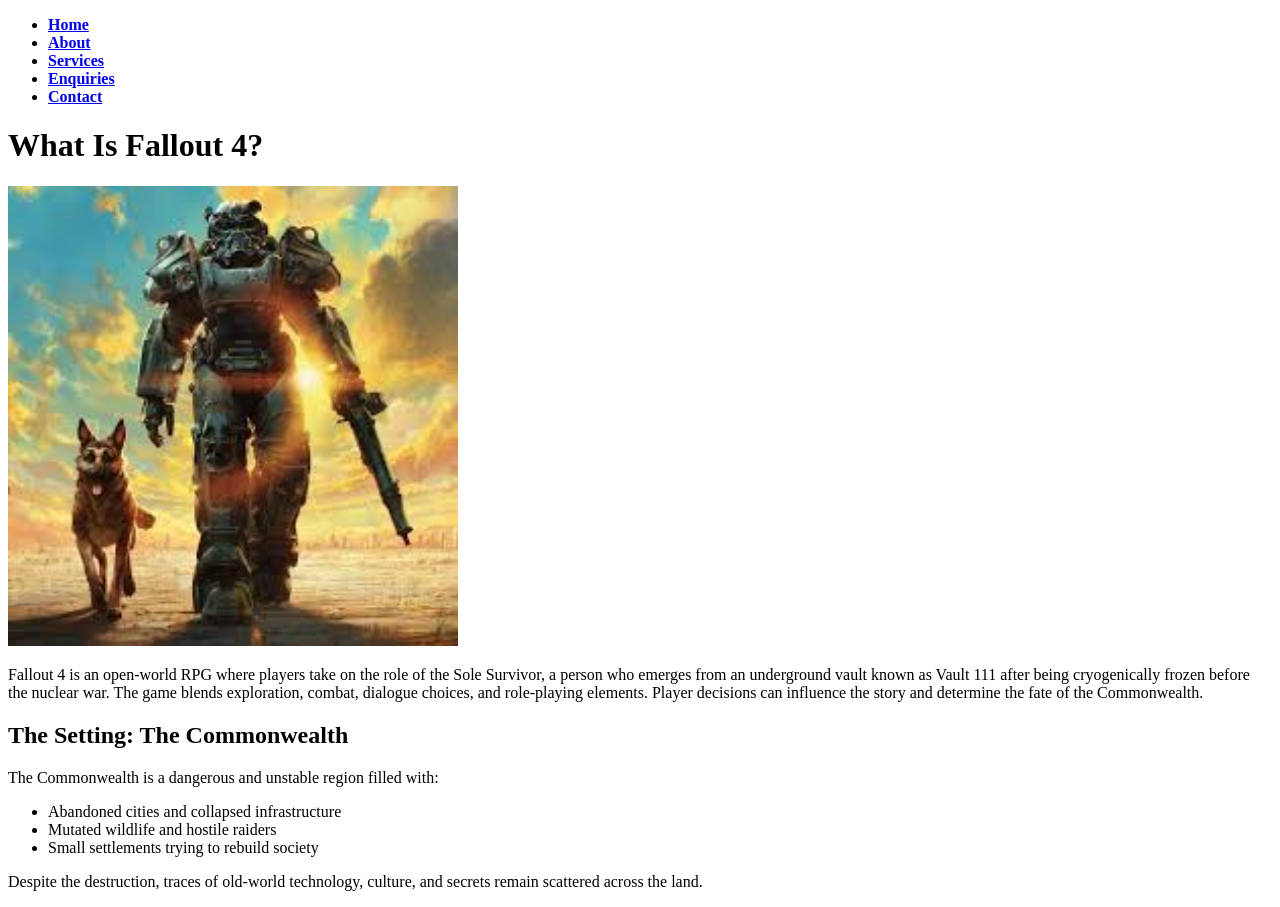
==== about.html @ 9743c012 "Created about page and added an image" ====
<!doctype html>
<html lang="en">
  <head>
    <meta charset="UTF-8" />
    <meta name="viewport" content="width=device-width, initial-scale=1.0" />
    <title>Document</title>
  </head>
  <body>
    <header>
      <nav>
        <ul class="nav">
          <li>
            <strong><a href="index.html" class="active">Home</a></strong>
          </li>

          <li>
            <strong><a href="about.html">About</a></strong>
          </li>

          <li>
            <strong><a href="services.html">Services</a></strong>
          </li>

          <li>
            <strong><a href="enquires.html">Enquiries</a></strong>
          </li>

          <li>
            <strong><a href="contacts.html">Contact</a></strong>
          </li>
        </ul>
      </nav>
    </header>

    <h1>What Is Fallout 4?</h1>
    <img
      src="_images/About Falliut 4 image.jpg"
      alt="Fallout 4 cover art"
      width="450"
    />

    <p>
      Fallout 4 is an open-world RPG where players take on the role of the Sole
      Survivor, a person who emerges from an underground vault known as Vault
      111 after being cryogenically frozen before the nuclear war. The game
      blends exploration, combat, dialogue choices, and role-playing elements.
      Player decisions can influence the story and determine the fate of the
      Commonwealth.
    </p>

    <h2>The Setting: The Commonwealth</h2>

    <p>The Commonwealth is a dangerous and unstable region filled with:</p>

    <ul>
      <li>Abandoned cities and collapsed infrastructure</li>
      <li>Mutated wildlife and hostile raiders</li>
      <li>Small settlements trying to rebuild society</li>
    </ul>

    <p>
      Despite the destruction, traces of old-world technology, culture, and
      secrets remain scattered across the land.
    </p>
  </body>
</html>
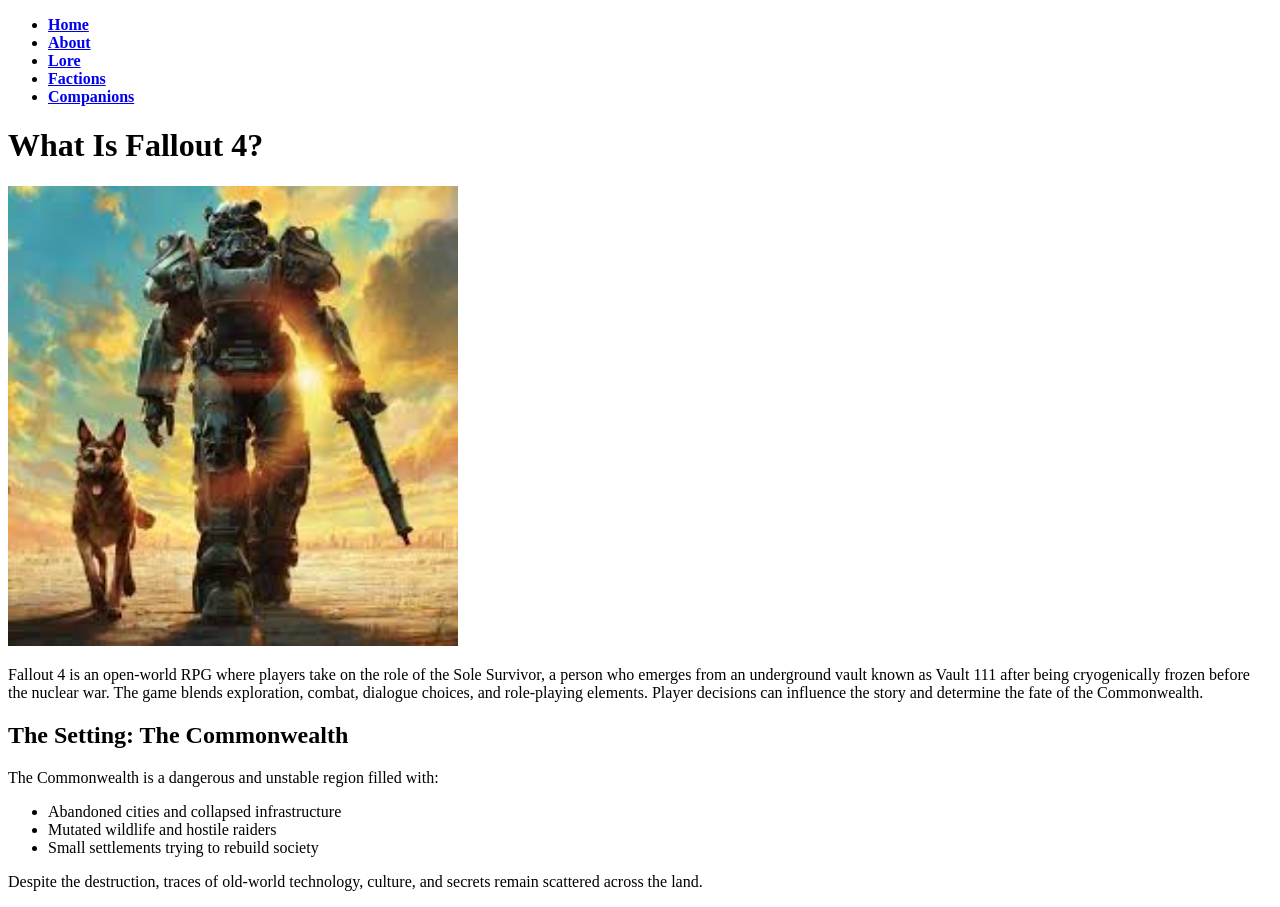
==== commit 7b63e3e0: "added factions(with code) and companions (no code). fixed page links. added images" ====
--- a/about.html
+++ b/about.html
@@ -18,15 +18,15 @@
           </li>
 
           <li>
-            <strong><a href="services.html">Services</a></strong>
+            <strong><a href="lore.html">Lore</a></strong>
           </li>
 
           <li>
-            <strong><a href="enquires.html">Enquiries</a></strong>
+            <strong><a href="factions.html">Factions</a></strong>
           </li>
 
           <li>
-            <strong><a href="contacts.html">Contact</a></strong>
+            <strong><a href="companions.html">Companions</a></strong>
           </li>
         </ul>
       </nav>
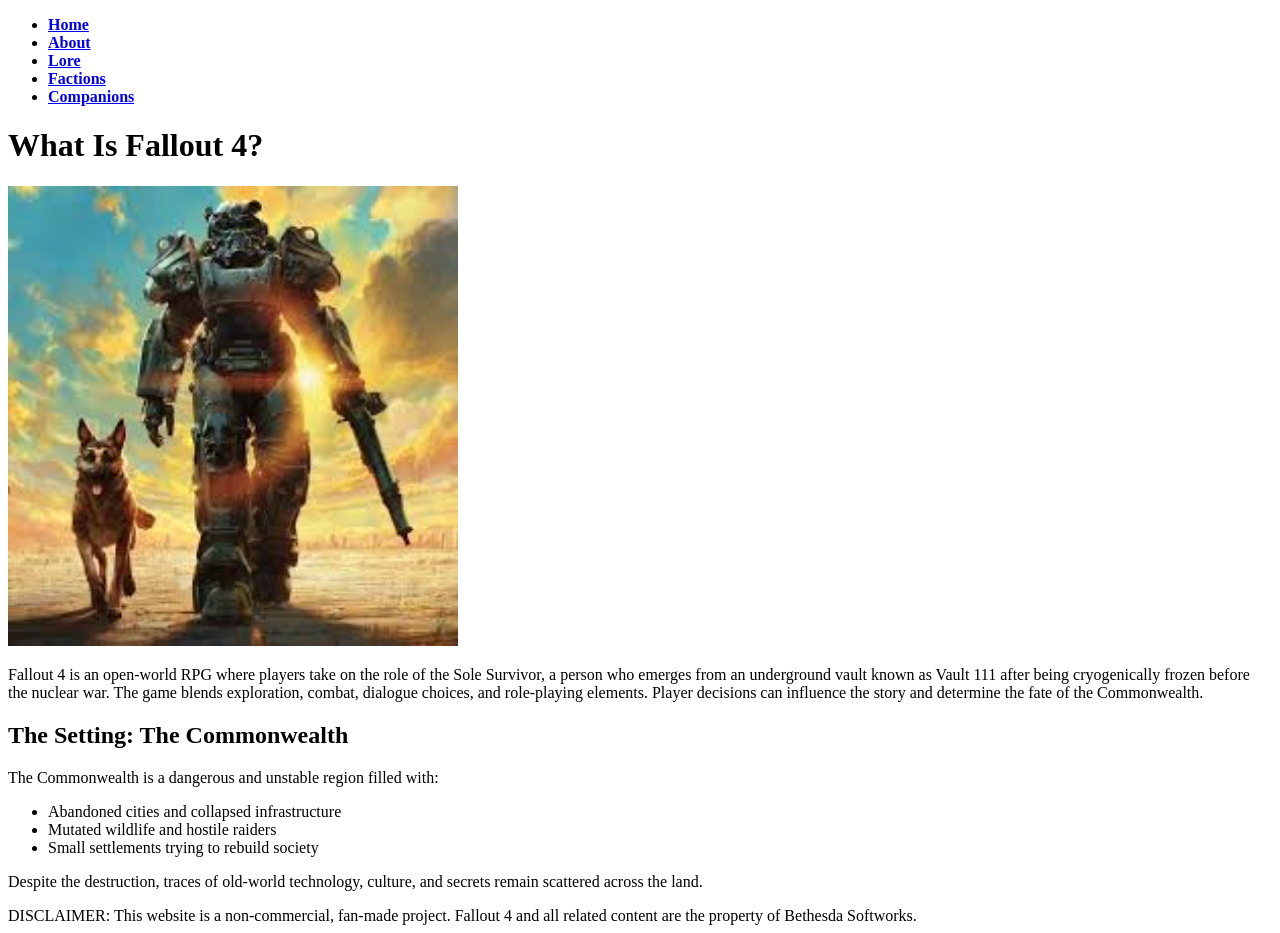
==== commit bb882d11: "Added code to companions page. Added images and footer(to all pages)." ====
--- a/about.html
+++ b/about.html
@@ -63,4 +63,8 @@
       secrets remain scattered across the land.
     </p>
   </body>
+  <footer>
+    DISCLAIMER: This website is a non-commercial, fan-made project. Fallout 4
+    and all related content are the property of Bethesda Softworks.
+  </footer>
 </html>
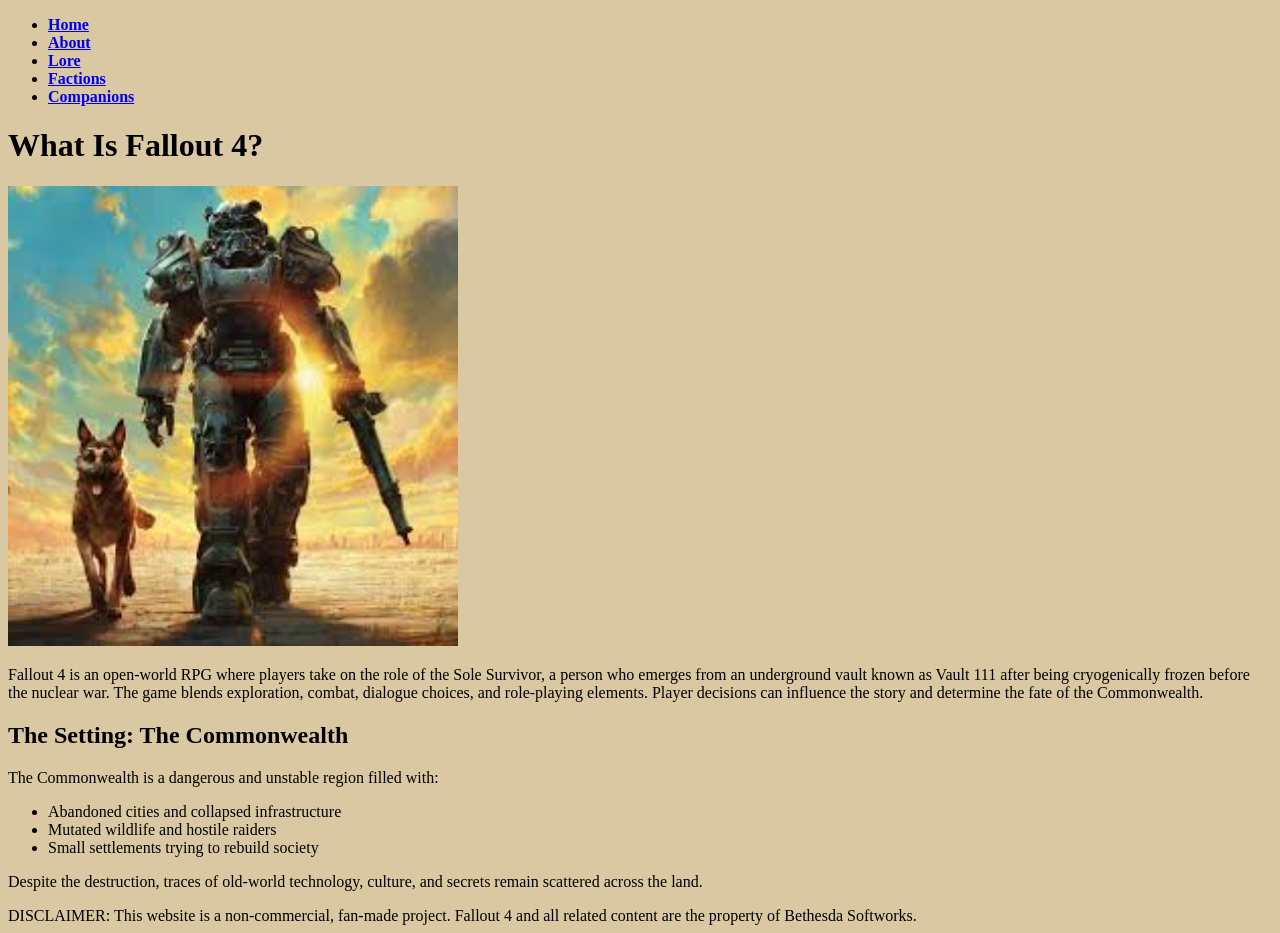
==== commit 2ced773d: "linked css sripts file to all html pages and did intial styling of homepage" ====
--- a/about.html
+++ b/about.html
@@ -4,6 +4,7 @@
     <meta charset="UTF-8" />
     <meta name="viewport" content="width=device-width, initial-scale=1.0" />
     <title>Document</title>
+    <link rel="stylesheet" href="css-assets/scripts.css" />
   </head>
   <body>
     <header>
--- a/css-assets/scripts.css
+++ b/css-assets/scripts.css
@@ -0,0 +1,3 @@
+body {
+    background-color: #dac8a3; /* Sets a soft, warm brown background for the entire page */
+}
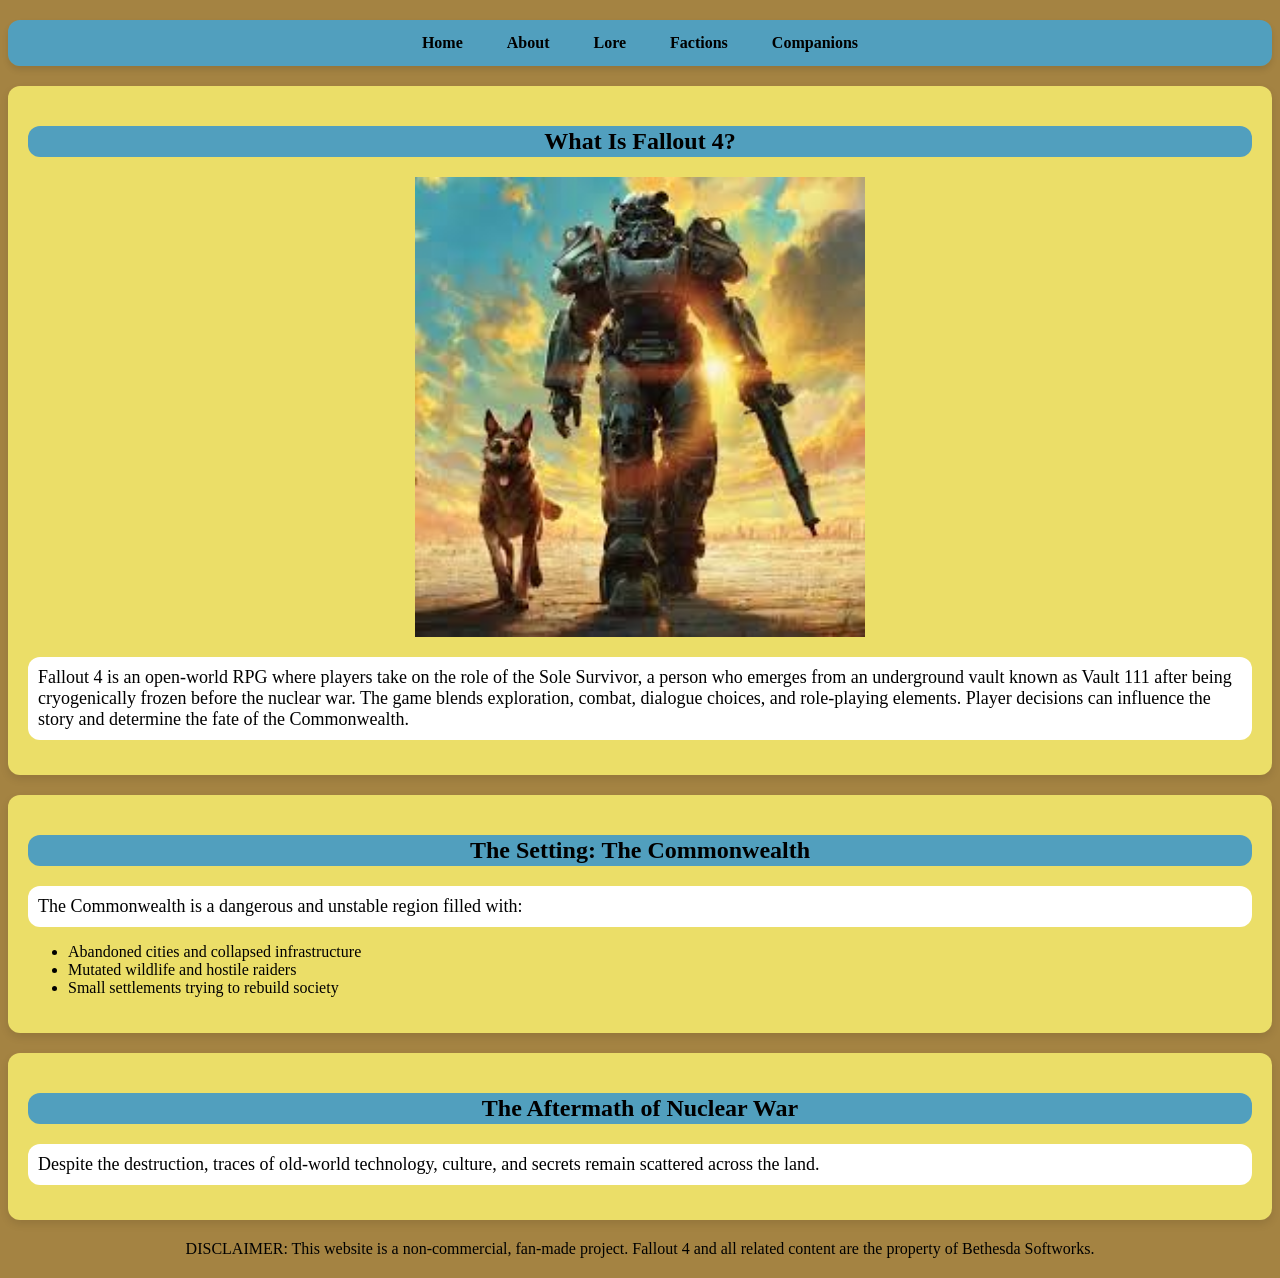
==== commit 1827c305: "Added css styling to about page" ====
--- a/about.html
+++ b/about.html
@@ -32,37 +32,43 @@
         </ul>
       </nav>
     </header>
+    <section>
+      <h1>What Is Fallout 4?</h1>
+      <img
+        src="_images/About Falliut 4 image.jpg"
+        alt="Fallout 4 cover art"
+        width="450"
+      />
 
-    <h1>What Is Fallout 4?</h1>
-    <img
-      src="_images/About Falliut 4 image.jpg"
-      alt="Fallout 4 cover art"
-      width="450"
-    />
+      <p>
+        Fallout 4 is an open-world RPG where players take on the role of the
+        Sole Survivor, a person who emerges from an underground vault known as
+        Vault 111 after being cryogenically frozen before the nuclear war. The
+        game blends exploration, combat, dialogue choices, and role-playing
+        elements. Player decisions can influence the story and determine the
+        fate of the Commonwealth.
+      </p>
+    </section>
 
-    <p>
-      Fallout 4 is an open-world RPG where players take on the role of the Sole
-      Survivor, a person who emerges from an underground vault known as Vault
-      111 after being cryogenically frozen before the nuclear war. The game
-      blends exploration, combat, dialogue choices, and role-playing elements.
-      Player decisions can influence the story and determine the fate of the
-      Commonwealth.
-    </p>
+    <section>
+      <h2>The Setting: The Commonwealth</h2>
 
-    <h2>The Setting: The Commonwealth</h2>
+      <p>The Commonwealth is a dangerous and unstable region filled with:</p>
 
-    <p>The Commonwealth is a dangerous and unstable region filled with:</p>
+      <ul>
+        <li>Abandoned cities and collapsed infrastructure</li>
+        <li>Mutated wildlife and hostile raiders</li>
+        <li>Small settlements trying to rebuild society</li>
+      </ul>
+    </section>
 
-    <ul>
-      <li>Abandoned cities and collapsed infrastructure</li>
-      <li>Mutated wildlife and hostile raiders</li>
-      <li>Small settlements trying to rebuild society</li>
-    </ul>
-
-    <p>
-      Despite the destruction, traces of old-world technology, culture, and
-      secrets remain scattered across the land.
-    </p>
+    <section>
+      <h2>The Aftermath of Nuclear War</h2>
+      <p>
+        Despite the destruction, traces of old-world technology, culture, and
+        secrets remain scattered across the land.
+      </p>
+    </section>
   </body>
   <footer>
     DISCLAIMER: This website is a non-commercial, fan-made project. Fallout 4
--- a/css-assets/scripts.css
+++ b/css-assets/scripts.css
@@ -1,3 +1,98 @@
-body {
-    background-color: #dac8a3; /* Sets a soft, warm brown background for the entire page */
+ul.nav 
+{
+    text-align: center; /* Centers navigation items */
+    list-style-type: none; /* Removes default bullets */
+    margin: 0; /* Removes default margin */
+    padding: 0; /* Removes default padding */
+    background: linear-gradient(90deg, #519fbe, #519fbe); /* Bright orange gradient */
+    overflow: hidden; /* Ensures child items don’t overflow */
+    box-shadow: 0 4px 6px rgba(0,0,0,0.1); /* Adds soft drop shadow */
+    border-radius: 12px; /* Rounded corners for a modern look */
+}
+
+/* Styles for each navigation item */
+ul.nav li 
+{
+    display: inline-block; /* Aligns items horizontally */
+    text-align: center; /* Centers text within item */
+}
+
+/* Link styling within navigation */
+ul.nav li a 
+{
+    display: block; /* Makes the link clickable across the whole area */
+    color: #000000; /* Black text for readability */
+    text-decoration: none; /* Removes underline */
+    padding: 14px 20px; /* Adds comfortable clickable padding */
+    font-weight: bold; /* Emphasizes navigation text */
+    transition: background-color 0.3s, color 0.3s; /* Smooth hover animation */
+}
+
+/* Hover effect for navigation links */
+ul.nav li a:hover 
+{
+    background-color: #ebde68; /* Soft brown hover background */
+    color: #000000; /* Keeps text black */
+    border-radius: 8px; /* Slightly rounds the link on hover */
+}
+
+ul.Home-list 
+{
+    text-align: center; /* Centers navigation items */
+    list-style-type: none; /* Removes default bullets */
+    margin: 0; /* Removes default margin */
+    padding: 0; /* Removes default padding */
+    overflow: hidden; /* Ensures child items don’t overflow */
+    border-radius: 12px; /* Rounded corners for a modern look */
+}
+
+section 
+{
+  background: #ebde68; /* White background for contrast */
+  border-radius: 12px; /* Smooth rounded corners */
+  box-shadow: 0 4px 8px rgba(0,0,0,0.1); /* Adds subtle depth */
+  padding: 20px; /* Internal spacing */
+  margin-bottom: 20px; /* Space between sections */
+}
+
+h1, h2
+{
+    margin: 20px 0; /* Adds vertical spacing */
+    background: linear-gradient(90deg, #519fbe, #519fbe); /* Orange gradient background */
+    overflow: hidden; /* Prevents layout issues */
+    text-align: center; /* Centers all headings */
+    border-radius: 12px; /* Rounded background edges */
+    padding: 2px; /* Slight padding for visual comfort */
+    color: #000000; /* Black text for contrast */
+    font-family: 'Palatino Linotype', serif; /* Classic, readable serif font */
+}
+
+img 
+{
+    display: block; /* Removes inline spacing and allows centering */
+    margin: 0 auto 20px auto; /* Centers image horizontally and adds bottom spacing */
+    max-width: 100%; /* Ensures image doesn't overflow its container */
+    height: auto; /* Maintains correct aspect ratio */
+}
+
+body 
+{
+    background-color: #a48342; /* Sets a soft, warm brown background for the entire page */
+}
+
+p 
+{
+    font-size: 18px; /* Easy-to-read size */
+    padding: 10px;
+    margin: 15px 0; /* Space between paragraphs */
+    border-radius: 12px; /* Smooth rounded corners */
+    background-color: #ffffff; /* Clean white background */
+    color: #000000; /* Black text for high readability */
+}
+
+header, footer 
+{
+  text-align: center; /* Centers all text within header and footer */
+  margin-top: 20px; /* Adds vertical space above these sections */
+  margin-bottom: 20px; /* Adds vertical space below these sections */
 }
